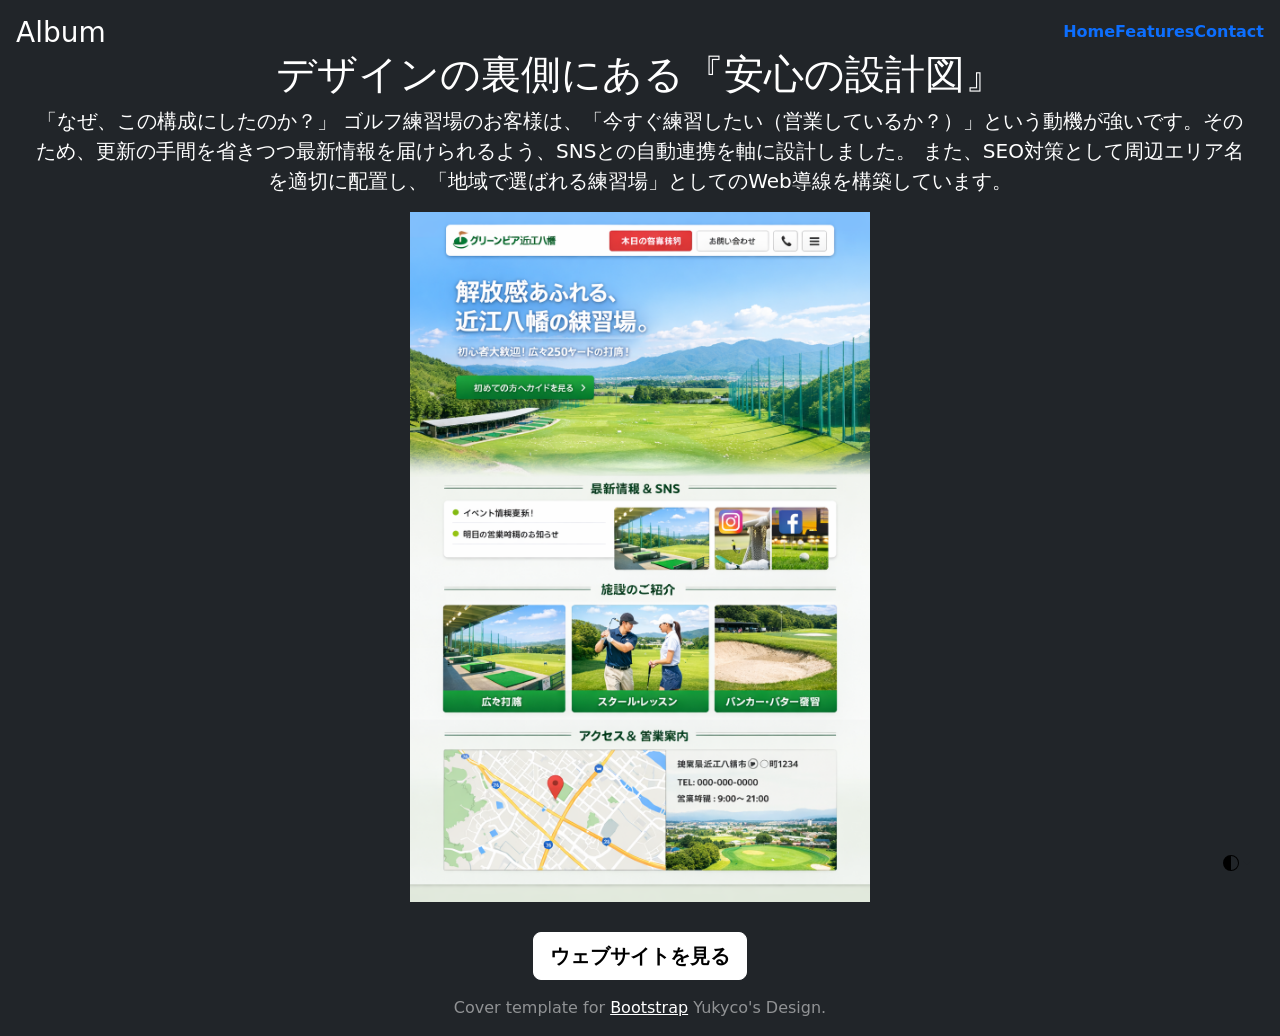
==== cover/index.html @ 81da52d8 "Add files via upload" ====
<!doctype html>
<html lang="en" class="h-100" data-bs-theme="auto">
  <head><script src="../assets/js/color-modes.js"></script>

    <meta charset="utf-8">
    <meta name="viewport" content="width=device-width, initial-scale=1">
    <meta name="description" content="">
    <meta name="author" content="Mark Otto, Jacob Thornton, and Bootstrap contributors">
    <meta name="generator" content="Hugo 0.112.5">
    <title>Cover Template · Bootstrap v5.3</title>

    <link rel="canonical" href="https://getbootstrap.com/docs/5.3/examples/cover/">
    <link rel="canonical" href="style.css">
    <link href="../assets/dist/css/bootstrap.min.css" rel="stylesheet">


    
    <!-- Custom styles for this template -->
    <link href="cover.css" rel="stylesheet">
  </head>
  <body class="d-flex h-100 text-center text-bg-dark">
    <svg xmlns="http://www.w3.org/2000/svg" style="display: none;">
      <symbol id="check2" viewBox="0 0 16 16">
        <path d="M13.854 3.646a.5.5 0 0 1 0 .708l-7 7a.5.5 0 0 1-.708 0l-3.5-3.5a.5.5 0 1 1 .708-.708L6.5 10.293l6.646-6.647a.5.5 0 0 1 .708 0z"/>
      </symbol>
      <symbol id="circle-half" viewBox="0 0 16 16">
        <path d="M8 15A7 7 0 1 0 8 1v14zm0 1A8 8 0 1 1 8 0a8 8 0 0 1 0 16z"/>
      </symbol>
      <symbol id="moon-stars-fill" viewBox="0 0 16 16">
        <path d="M6 .278a.768.768 0 0 1 .08.858 7.208 7.208 0 0 0-.878 3.46c0 4.021 3.278 7.277 7.318 7.277.527 0 1.04-.055 1.533-.16a.787.787 0 0 1 .81.316.733.733 0 0 1-.031.893A8.349 8.349 0 0 1 8.344 16C3.734 16 0 12.286 0 7.71 0 4.266 2.114 1.312 5.124.06A.752.752 0 0 1 6 .278z"/>
        <path d="M10.794 3.148a.217.217 0 0 1 .412 0l.387 1.162c.173.518.579.924 1.097 1.097l1.162.387a.217.217 0 0 1 0 .412l-1.162.387a1.734 1.734 0 0 0-1.097 1.097l-.387 1.162a.217.217 0 0 1-.412 0l-.387-1.162A1.734 1.734 0 0 0 9.31 6.593l-1.162-.387a.217.217 0 0 1 0-.412l1.162-.387a1.734 1.734 0 0 0 1.097-1.097l.387-1.162zM13.863.099a.145.145 0 0 1 .274 0l.258.774c.115.346.386.617.732.732l.774.258a.145.145 0 0 1 0 .274l-.774.258a1.156 1.156 0 0 0-.732.732l-.258.774a.145.145 0 0 1-.274 0l-.258-.774a1.156 1.156 0 0 0-.732-.732l-.774-.258a.145.145 0 0 1 0-.274l.774-.258c.346-.115.617-.386.732-.732L13.863.1z"/>
      </symbol>
      <symbol id="sun-fill" viewBox="0 0 16 16">
        <path d="M8 12a4 4 0 1 0 0-8 4 4 0 0 0 0 8zM8 0a.5.5 0 0 1 .5.5v2a.5.5 0 0 1-1 0v-2A.5.5 0 0 1 8 0zm0 13a.5.5 0 0 1 .5.5v2a.5.5 0 0 1-1 0v-2A.5.5 0 0 1 8 13zm8-5a.5.5 0 0 1-.5.5h-2a.5.5 0 0 1 0-1h2a.5.5 0 0 1 .5.5zM3 8a.5.5 0 0 1-.5.5h-2a.5.5 0 0 1 0-1h2A.5.5 0 0 1 3 8zm10.657-5.657a.5.5 0 0 1 0 .707l-1.414 1.415a.5.5 0 1 1-.707-.708l1.414-1.414a.5.5 0 0 1 .707 0zm-9.193 9.193a.5.5 0 0 1 0 .707L3.05 13.657a.5.5 0 0 1-.707-.707l1.414-1.414a.5.5 0 0 1 .707 0zm9.193 2.121a.5.5 0 0 1-.707 0l-1.414-1.414a.5.5 0 0 1 .707-.707l1.414 1.414a.5.5 0 0 1 0 .707zM4.464 4.465a.5.5 0 0 1-.707 0L2.343 3.05a.5.5 0 1 1 .707-.707l1.414 1.414a.5.5 0 0 1 0 .708z"/>
      </symbol>
    </svg>

    <div class="dropdown position-fixed bottom-0 end-0 mb-3 me-3 bd-mode-toggle">
      <button class="btn btn-bd-primary py-2 dropdown-toggle d-flex align-items-center"
              id="bd-theme"
              type="button"
              aria-expanded="false"
              data-bs-toggle="dropdown"
              aria-label="Toggle theme (auto)">
        <svg class="bi my-1 theme-icon-active" width="1em" height="1em"><use href="#circle-half"></use></svg>
        <span class="visually-hidden" id="bd-theme-text">Toggle theme</span>
      </button>
      <ul class="dropdown-menu dropdown-menu-end shadow" aria-labelledby="bd-theme-text">
        <li>
          <button type="button" class="dropdown-item d-flex align-items-center" data-bs-theme-value="light" aria-pressed="false">
            <svg class="bi me-2 opacity-50 theme-icon" width="1em" height="1em"><use href="#sun-fill"></use></svg>
            Light
            <svg class="bi ms-auto d-none" width="1em" height="1em"><use href="#check2"></use></svg>
          </button>
        </li>
        <li>
          <button type="button" class="dropdown-item d-flex align-items-center" data-bs-theme-value="dark" aria-pressed="false">
            <svg class="bi me-2 opacity-50 theme-icon" width="1em" height="1em"><use href="#moon-stars-fill"></use></svg>
            Dark
            <svg class="bi ms-auto d-none" width="1em" height="1em"><use href="#check2"></use></svg>
          </button>
        </li>
        <li>
          <button type="button" class="dropdown-item d-flex align-items-center active" data-bs-theme-value="auto" aria-pressed="true">
            <svg class="bi me-2 opacity-50 theme-icon" width="1em" height="1em"><use href="#circle-half"></use></svg>
            Auto
            <svg class="bi ms-auto d-none" width="1em" height="1em"><use href="#check2"></use></svg>
          </button>
        </li>
      </ul>
    </div>

    
<div class="cover-container d-flex w-100 h-100 p-3 mx-auto flex-column">
  <header class="mb-auto">
    <div>
      <h3 class="float-md-start mb-0">Album</h3>
      <nav class="nav nav-masthead justify-content-center float-md-end">
        <a class="nav-link fw-bold py-1 px-0 active" aria-current="page" href="#">Home</a>
        <a class="nav-link fw-bold py-1 px-0" href="#">Features</a>
        <a class="nav-link fw-bold py-1 px-0" href="#">Contact</a>
      </nav>
    </div>
  </header>

  <main class="px-3">
    <h1>デザインの裏側にある『安心の設計図』</h1>
    <p class="lead">「なぜ、この構成にしたのか？」 ゴルフ練習場のお客様は、「今すぐ練習したい（営業しているか？）」という動機が強いです。そのため、更新の手間を省きつつ最新情報を届けられるよう、SNSとの自動連携を軸に設計しました。 また、SEO対策として周辺エリア名を適切に配置し、「地域で選ばれる練習場」としてのWeb導線を構築しています。</p>
    <p class="lead">
      <img src="img/wireframe.png" alt="wireframe" width="460"><br><br>
      <a href="https://greenpia-golf.com/" class="btn btn-lg btn-light fw-bold border-white bg-white">ウェブサイトを見る</a>
    </p>
  </main>

  <footer class="mt-auto text-white-50">
    <p>Cover template for <a href="https://getbootstrap.com/" class="text-white">Bootstrap</a> Yukyco's Design<a href="https://twitter.com/mdo" class="text-white"></a>.</p>
  </footer>
</div>
<script src="../assets/dist/js/bootstrap.bundle.min.js"></script>

    </body>
</html>
---- cover/style.css ----
.bd-placeholder-img {
        font-size: 1.125rem;
        text-anchor: middle;
        -webkit-user-select: none;
        -moz-user-select: none;
        user-select: none;
      }

      @media (min-width: 768px) {
        .bd-placeholder-img-lg {
          font-size: 3.5rem;
        }
      }

      .b-example-divider {
        width: 100%;
        height: 3rem;
        background-color: rgba(0, 0, 0, .1);
        border: solid rgba(0, 0, 0, .15);
        border-width: 1px 0;
        box-shadow: inset 0 .5em 1.5em rgba(0, 0, 0, .1), inset 0 .125em .5em rgba(0, 0, 0, .15);
      }

      .b-example-vr {
        flex-shrink: 0;
        width: 1.5rem;
        height: 100vh;
      }

      .bi {
        vertical-align: -.125em;
        fill: currentColor;
      }

      .nav-scroller {
        position: relative;
        z-index: 2;
        height: 2.75rem;
        overflow-y: hidden;
      }

      .nav-scroller .nav {
        display: flex;
        flex-wrap: nowrap;
        padding-bottom: 1rem;
        margin-top: -1px;
        overflow-x: auto;
        text-align: center;
        white-space: nowrap;
        -webkit-overflow-scrolling: touch;
      }

      .btn-bd-primary {
        --bd-violet-bg: #712cf9;
        --bd-violet-rgb: 112.520718, 44.062154, 249.437846;

        --bs-btn-font-weight: 600;
        --bs-btn-color: var(--bs-white);
        --bs-btn-bg: var(--bd-violet-bg);
        --bs-btn-border-color: var(--bd-violet-bg);
        --bs-btn-hover-color: var(--bs-white);
        --bs-btn-hover-bg: #6528e0;
        --bs-btn-hover-border-color: #6528e0;
        --bs-btn-focus-shadow-rgb: var(--bd-violet-rgb);
        --bs-btn-active-color: var(--bs-btn-hover-color);
        --bs-btn-active-bg: #5a23c8;
        --bs-btn-active-border-color: #5a23c8;
      }
      .bd-mode-toggle {
        z-index: 1500;
      }
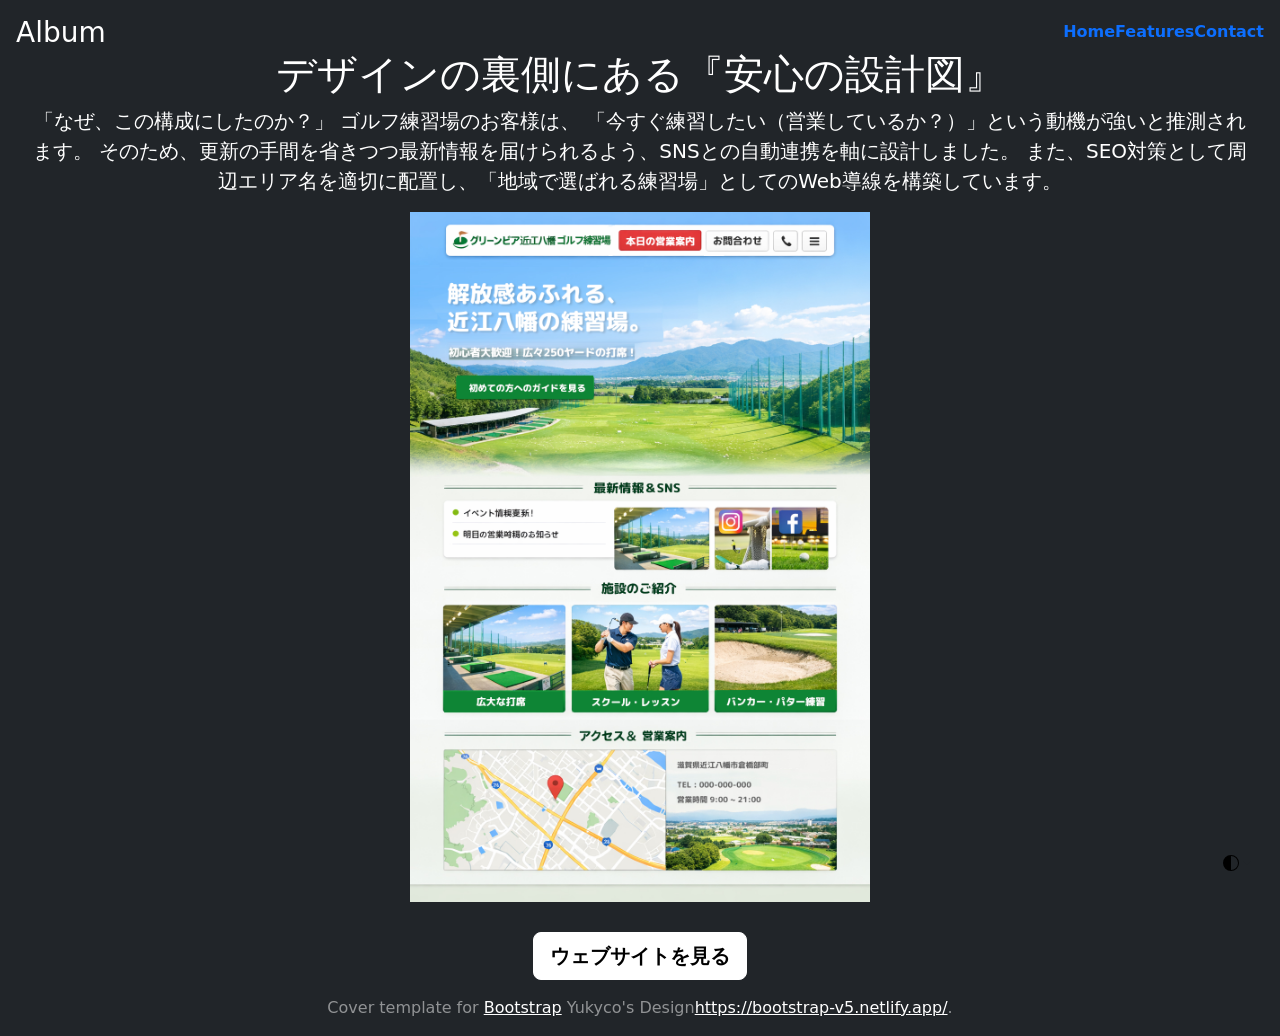
==== commit 277c34fa: "Update index.html" ====
--- a/cover/index.html
+++ b/cover/index.html
@@ -1,20 +1,15 @@
 <!doctype html>
 <html lang="en" class="h-100" data-bs-theme="auto">
   <head><script src="../assets/js/color-modes.js"></script>
-
     <meta charset="utf-8">
     <meta name="viewport" content="width=device-width, initial-scale=1">
     <meta name="description" content="">
-    <meta name="author" content="Mark Otto, Jacob Thornton, and Bootstrap contributors">
-    <meta name="generator" content="Hugo 0.112.5">
-    <title>Cover Template · Bootstrap v5.3</title>
-
+    <meta name="author" content="安心の設計図">
+    <meta name="generator" content="安心の設計図">
+    <title>安心の設計図</title>
     <link rel="canonical" href="https://getbootstrap.com/docs/5.3/examples/cover/">
     <link rel="canonical" href="style.css">
     <link href="../assets/dist/css/bootstrap.min.css" rel="stylesheet">
-
-
-    
     <!-- Custom styles for this template -->
     <link href="cover.css" rel="stylesheet">
   </head>
@@ -85,15 +80,18 @@
 
   <main class="px-3">
     <h1>デザインの裏側にある『安心の設計図』</h1>
-    <p class="lead">「なぜ、この構成にしたのか？」 ゴルフ練習場のお客様は、「今すぐ練習したい（営業しているか？）」という動機が強いです。そのため、更新の手間を省きつつ最新情報を届けられるよう、SNSとの自動連携を軸に設計しました。 また、SEO対策として周辺エリア名を適切に配置し、「地域で選ばれる練習場」としてのWeb導線を構築しています。</p>
+    <p class="lead">「なぜ、この構成にしたのか？」 ゴルフ練習場のお客様は、
+      「今すぐ練習したい（営業しているか？）」という動機が強いと推測されます。
+      そのため、更新の手間を省きつつ最新情報を届けられるよう、SNSとの自動連携を軸に設計しました。 
+      また、SEO対策として周辺エリア名を適切に配置し、「地域で選ばれる練習場」としてのWeb導線を構築しています。</p>
     <p class="lead">
-      <img src="img/wireframe.png" alt="wireframe" width="460"><br><br>
+      <img src="img/wireframe.jpg" alt="wireframe" width="460"><br><br>
       <a href="https://greenpia-golf.com/" class="btn btn-lg btn-light fw-bold border-white bg-white">ウェブサイトを見る</a>
     </p>
   </main>
 
   <footer class="mt-auto text-white-50">
-    <p>Cover template for <a href="https://getbootstrap.com/" class="text-white">Bootstrap</a> Yukyco's Design<a href="https://twitter.com/mdo" class="text-white"></a>.</p>
+    <p>Cover template for <a href="https://getbootstrap.com/" class="text-white">Bootstrap</a> Yukyco's Design<a href="https://twitter.com/mdo" class="text-white">https://bootstrap-v5.netlify.app/</a>.</p>
   </footer>
 </div>
 <script src="../assets/dist/js/bootstrap.bundle.min.js"></script>
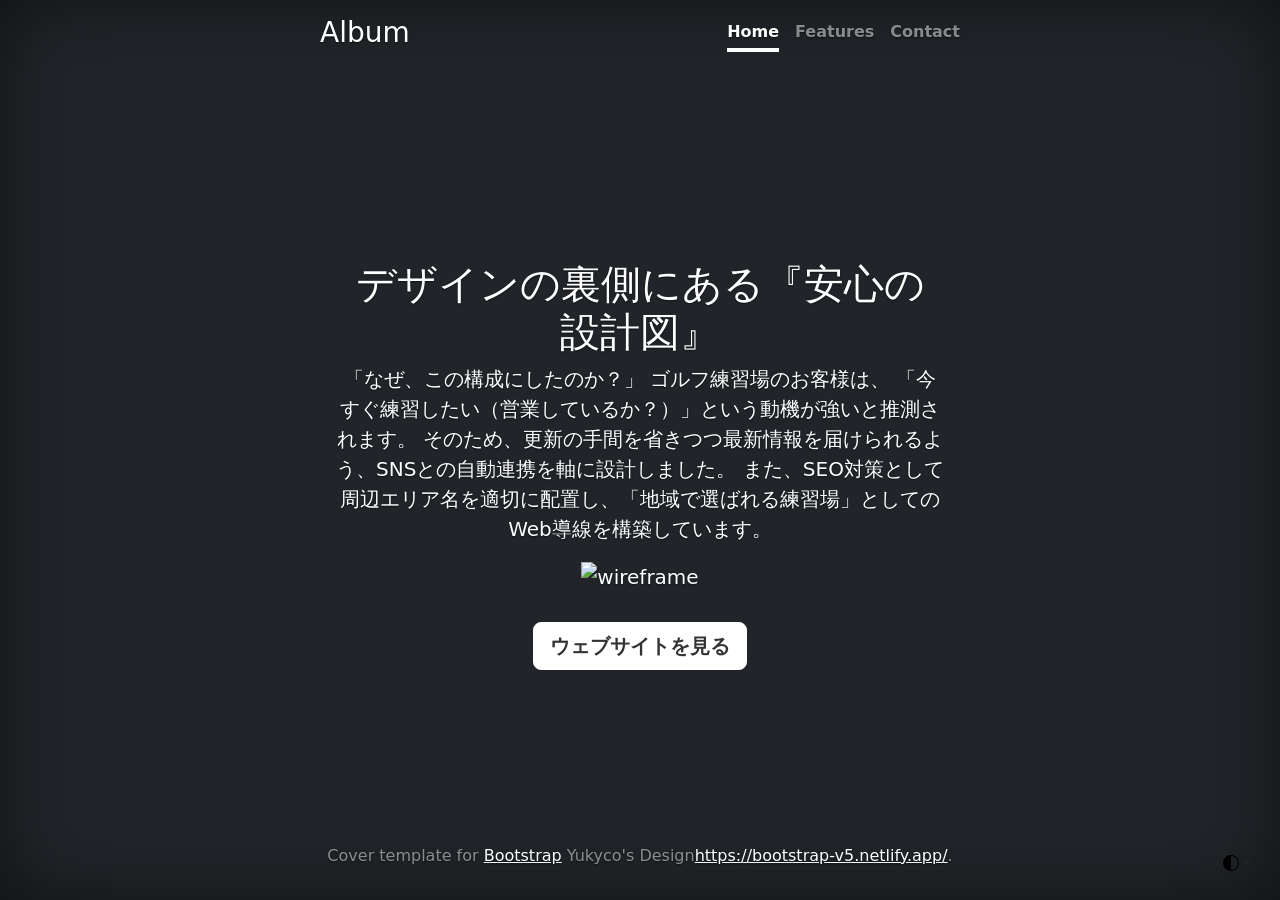
==== commit 084de666: "Update index.html" ====
--- a/cover/index.html
+++ b/cover/index.html
@@ -85,7 +85,7 @@
       そのため、更新の手間を省きつつ最新情報を届けられるよう、SNSとの自動連携を軸に設計しました。 
       また、SEO対策として周辺エリア名を適切に配置し、「地域で選ばれる練習場」としてのWeb導線を構築しています。</p>
     <p class="lead">
-      <img src="img/wireframe.jpg" alt="wireframe" width="460"><br><br>
+      <img src="img/wireframe01.jpg" alt="wireframe" width="460"><br><br>
       <a href="https://greenpia-golf.com/" class="btn btn-lg btn-light fw-bold border-white bg-white">ウェブサイトを見る</a>
     </p>
   </main>
--- a/cover/cover.css
+++ b/cover/cover.css
@@ -0,0 +1,56 @@
+/*
+ * Globals
+ */
+
+
+/* Custom default button */
+.btn-light,
+.btn-light:hover,
+.btn-light:focus {
+  color: #333;
+  text-shadow: none; /* Prevent inheritance from `body` */
+}
+
+
+/*
+ * Base structure
+ */
+
+body {
+  text-shadow: 0 .05rem .1rem rgba(0, 0, 0, .5);
+  box-shadow: inset 0 0 5rem rgba(0, 0, 0, .5);
+}
+
+.cover-container {
+  max-width: 42em;
+}
+
+
+/*
+ * Header
+ */
+
+.nav-masthead .nav-link {
+  color: rgba(255, 255, 255, .5);
+  border-bottom: .25rem solid transparent;
+}
+
+.nav-masthead .nav-link:hover,
+.nav-masthead .nav-link:focus {
+  border-bottom-color: rgba(255, 255, 255, .25);
+}
+
+.nav-masthead .nav-link + .nav-link {
+  margin-left: 1rem;
+}
+
+.nav-masthead .active {
+  color: #fff;
+  border-bottom-color: #fff;
+}
+
+ .px-3 {
+      padding-top: 50px;
+      padding-right: 1rem!important;
+      padding-left: 1rem!important
+}
